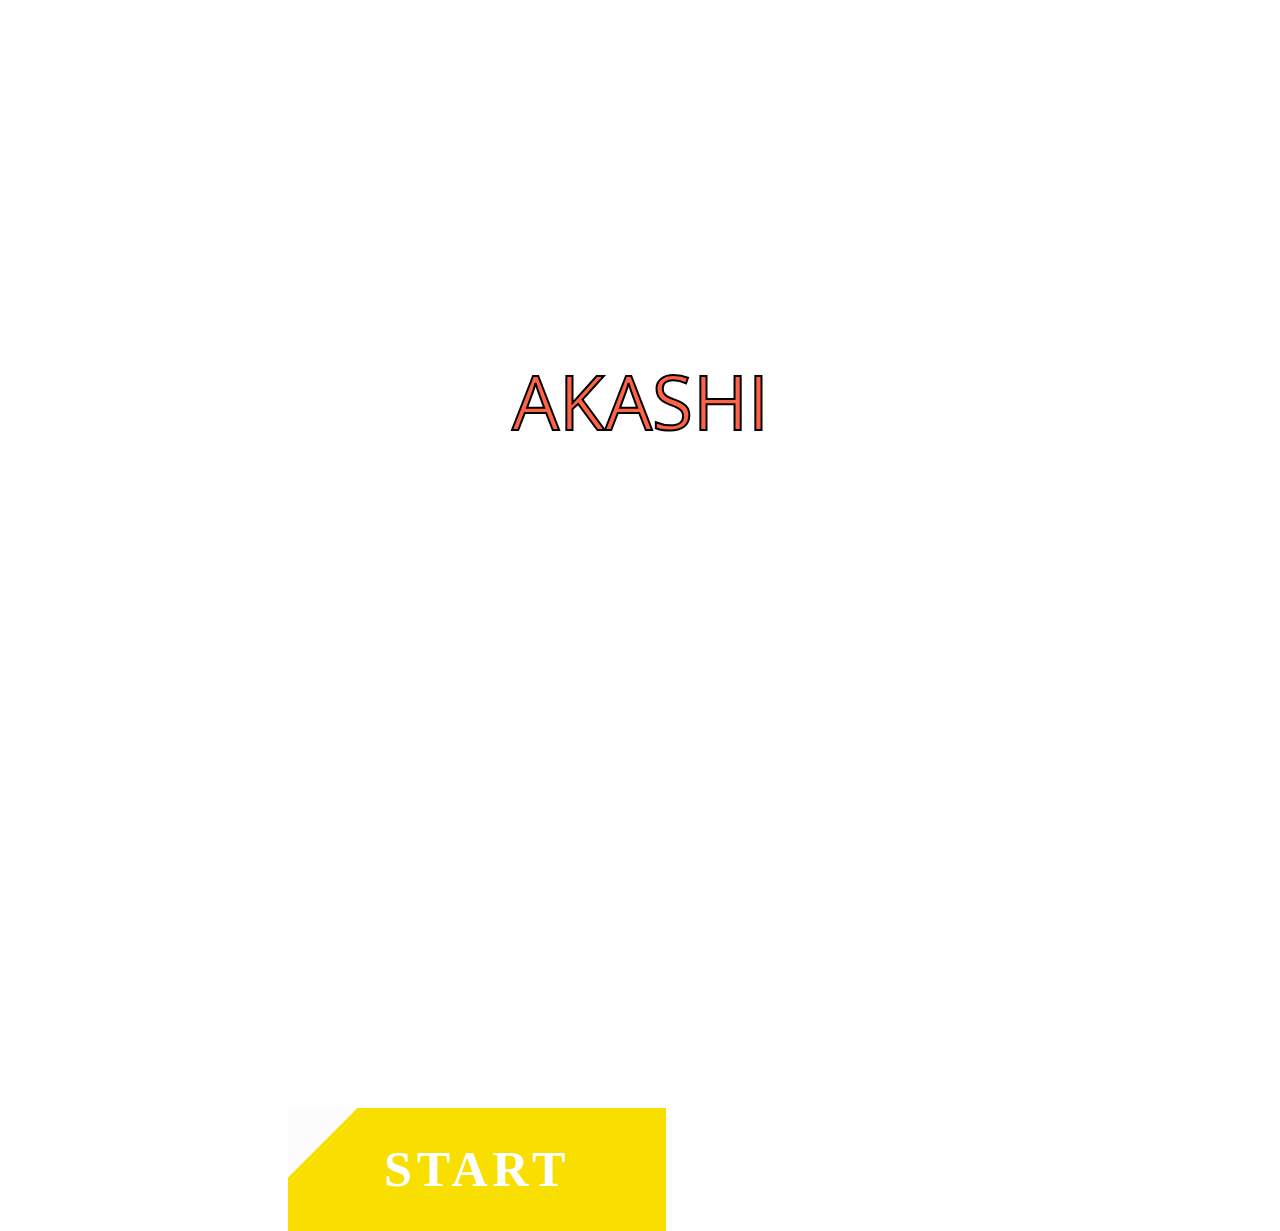
==== index.html @ 9fe39f51 "Add files via upload" ====
<!DOCTYPE html>
<html lang="ja">
<head>   
<meta charset="utf-8">
<title> opening</title>
<link rel="stylesheet" type="text/css"href="opening.css">
</head><div class='outer-scratch'>
    <div class="inner-scratch">
      <div class="background grain"></div>
    </div>
  </div>
  <div class='console-container'><span id='text'></span>
          <div class='console-underscore' id='console'>&#95;</div></div>
          <script type="text/javascript">
          // function([string1, string2],target id,[color1,color2])    
   consoleText(['AKASHI_KO-SEN.', '電気情報工学科_1年', '謎解きはQRコードの前で'], 
   'text',['tomato','rebeccapurple','lightblue']);
  
  function consoleText(words, id, colors) {
    if (colors === undefined) colors = ['#fff'];
    var visible = true;
    var con = document.getElementById('console');
    var letterCount = 1;
    var x = 1;
    var waiting = false;
    var target = document.getElementById(id)
    target.setAttribute('style', 'color:' + colors[0])
    window.setInterval(function() {
  
      if (letterCount === 0 && waiting === false) {
        waiting = true;
        target.innerHTML = words[0].substring(0, letterCount)
        window.setTimeout(function() {
          var usedColor = colors.shift();
          colors.push(usedColor);
          var usedWord = words.shift();
          words.push(usedWord);
          x = 1;
          target.setAttribute('style', 'color:' + colors[0])
          letterCount += x;
          waiting = false;
        }, 1000)
      } else if (letterCount === words[0].length + 1 && waiting === false) {
        waiting = true;
        window.setTimeout(function() {
          x = -1;
          letterCount += x;
          waiting = false;
        }, 1000)
      } else if (waiting === false) {
        target.innerHTML = words[0].substring(0, letterCount)
        letterCount += x;
      }
    }, 120)
    window.setInterval(function() {
      if (visible === true) {
        con.className = 'console-underscore hidden'
        visible = false;
  
      } else {
        con.className = 'console-underscore'
  
        visible = true;
      }
    }, 400)
  }
  </script>


<a href="video.html" class="btn btn-flat"><span>START</span></a>
---- opening.css ----
@import url(https://fonts.googleapis.com/css?family=Khula:700);
body {
  background-image:url(rogo.jpg) ;
  background-size: cover;               /* 全画面 */
  background-attachment: fixed;         /* 固定 */
  background-position: center center;   /* 縦横中央 */
  background-color: rgba(255, 255, 255, 0.8);
  background-blend-mode: lighten;
}
.hidden {
  opacity:0;
}
.console-container {
  
  font-family:Khula;
  font-size:5em;
  text-align:center;
  height:200px;
  width:1000px;
  display:block;
  position:absolute;
  color:none;
  top:0;
  bottom:0;
  left:0;
  right:0;
  margin:auto;
  -webkit-text-stroke: 2px #000;
}




*,
*:before,
*:after {
  -webkit-box-sizing: inherit;
  box-sizing: inherit;
}

html {
  -webkit-box-sizing: border-box;
  box-sizing: border-box;
  font-size: 100%;
}

.btn,
a.btn,
button.btn {
  font-size: 50px;
  font-weight: 700;
  line-height: 1.5;
  position: relative;
  display: inline-block;
  padding: 1rem 4rem;
  cursor: pointer;
  -webkit-user-select: none;
  -moz-user-select: none;
  -ms-user-select: none;
  user-select: none;
  -webkit-transition: all 0.3s;
  transition: all 0.3s;
  text-align: center;
  vertical-align: middle;
  text-decoration: none;
  letter-spacing: 0.1em;
  color: #212529;
  border-radius: 0.5rem;
}

/*その他と主な共通部分は省略*/

a.btn-flat {
  overflow: hidden;
  padding: 1.5rem 6rem;
  color: #fff;
  border-radius: 0;
  background: rgb(248, 223, 0);
}

a.btn-flat span {
  position: relative;
}

a.btn-flat:before {
  position: absolute;
  top: 0;
  left: 30px;
  width: 150%;
  height: 500%;
  content: '';
  -webkit-transition: all .5s ease-in-out;
  transition: all .5s ease-in-out;
  -webkit-transform: translateX(-98%) translateY(-70%) rotate(135deg);
  transform: translateX(-98%) translateY(-70%) rotate(135deg);
  background: #fcfcfc;
}

a.btn-flat:hover:before {
  -webkit-transform: translateX(-9%) translateY(-25%) rotate(135deg);
  transform: translateX(-9%) translateY(-25%) rotate(135deg);
}
a{
  position:fixed;
  top:1100px;
  left:280px;
}
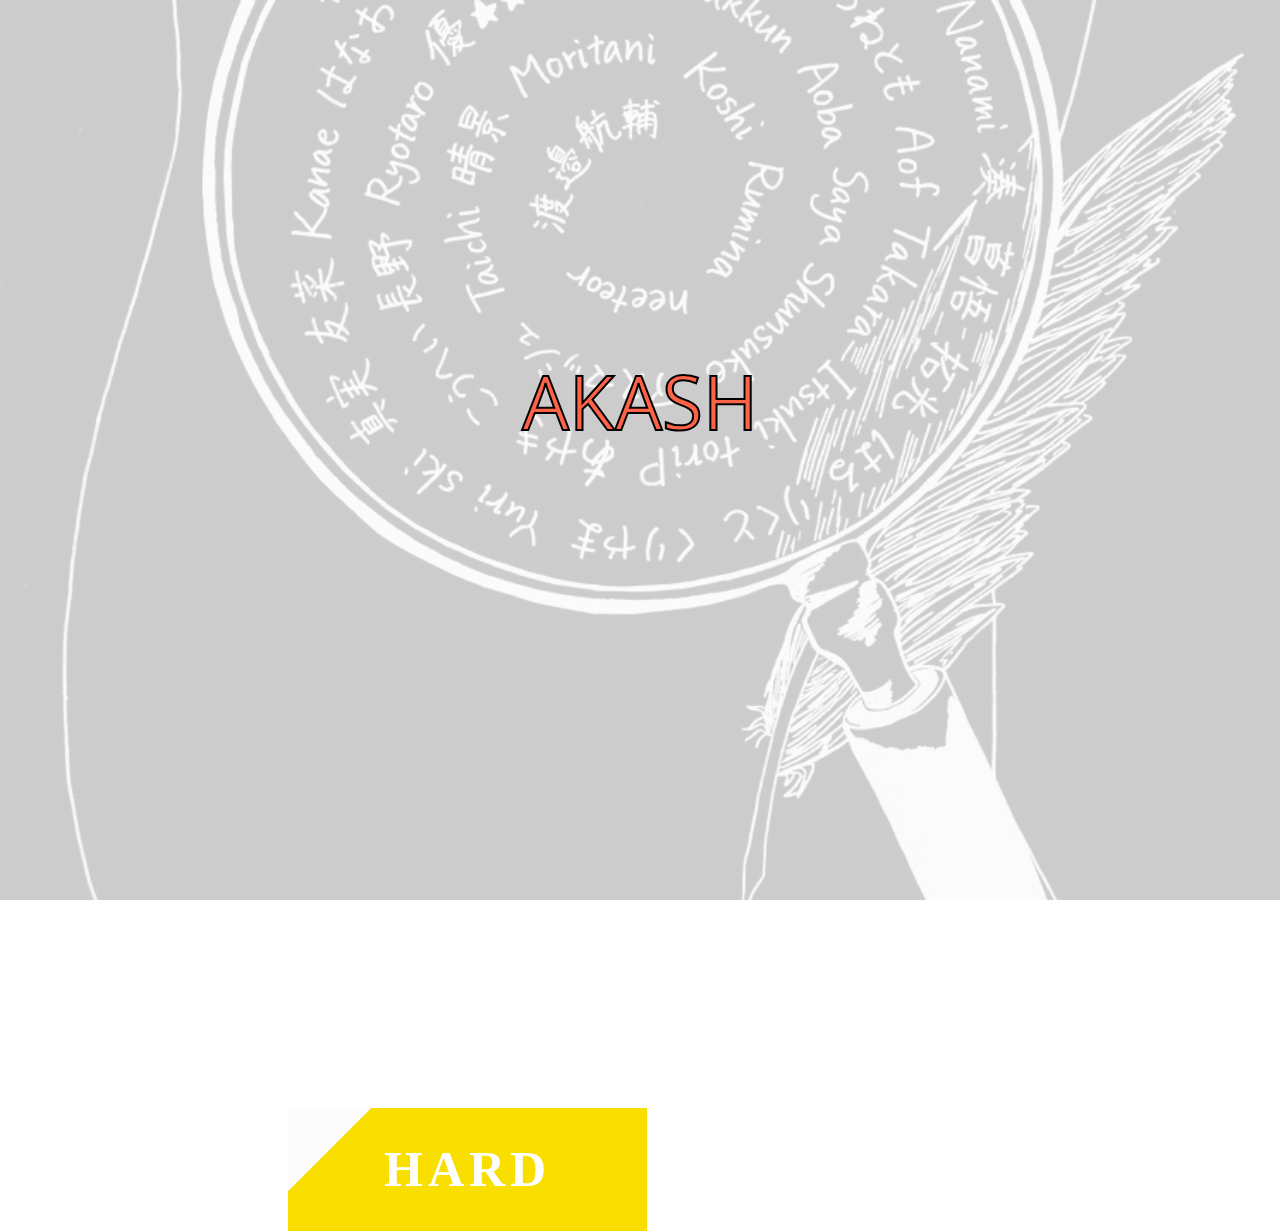
==== commit 35b44dec: "Add files via upload" ====
--- a/index.html
+++ b/index.html
@@ -67,4 +67,4 @@
   </script>
 
 
-<a href="video.html" class="btn btn-flat"><span>START</span></a>
+<a href="video.html" class="btn btn-flat"><span>HARD</span></a>
